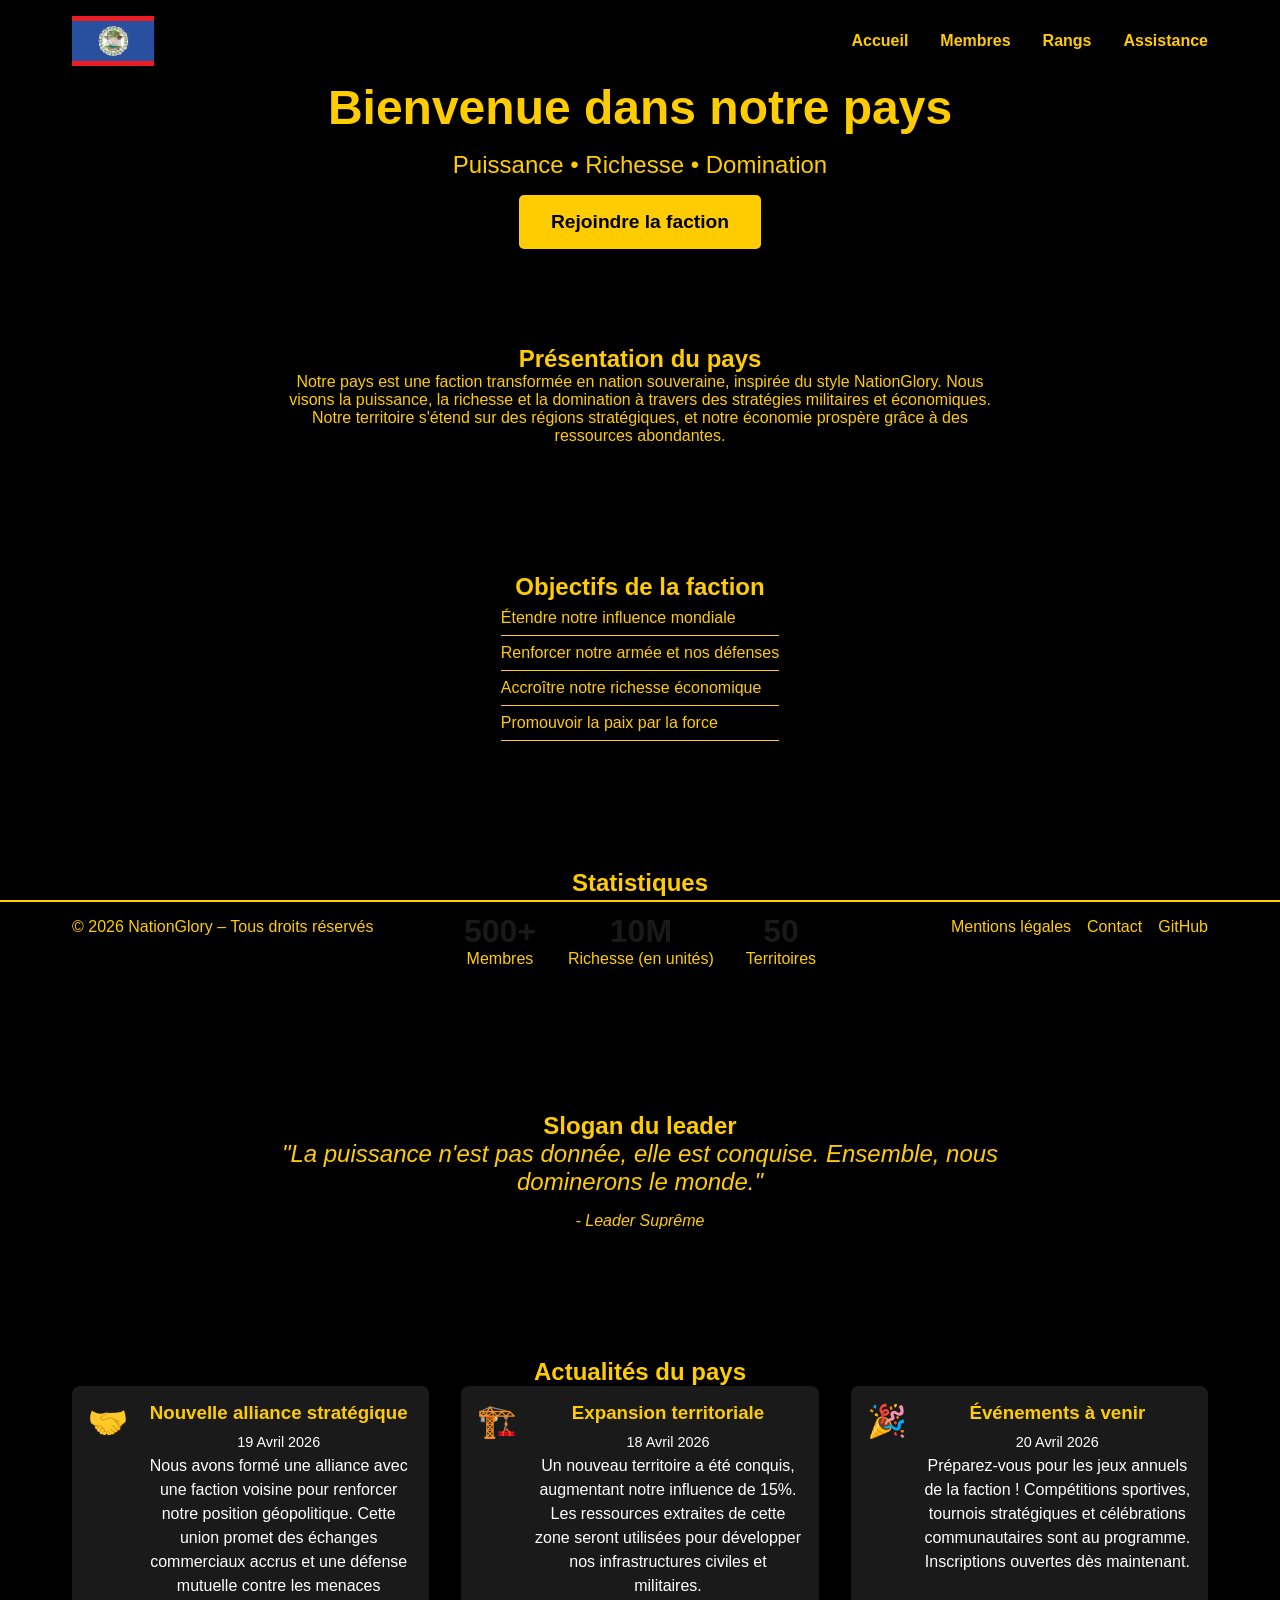
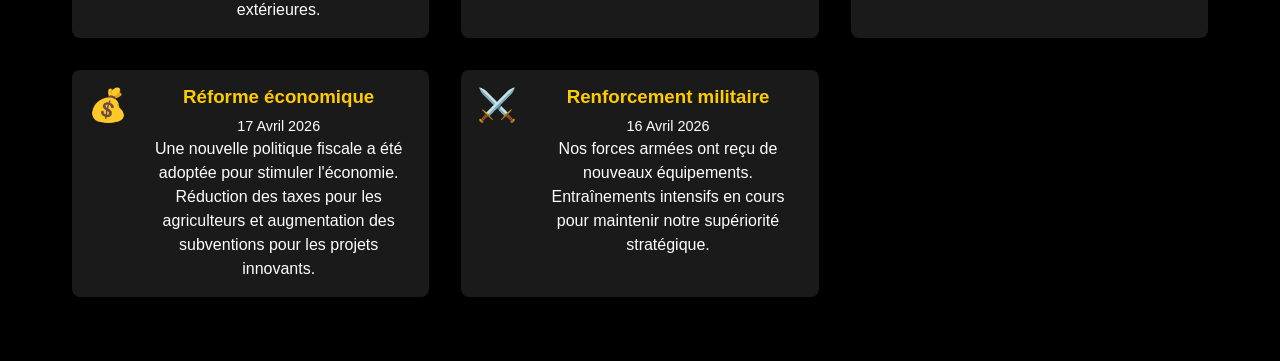
==== index.html @ f55bef1d "Add files via upload" ====
<!DOCTYPE html>
<html lang="fr">
<head>
    <meta charset="UTF-8">
    <meta name="viewport" content="width=device-width, initial-scale=1.0">
    <title>NationGlory - Accueil</title>
    <link rel="stylesheet" href="style.css">
</head>
<body>
    <video autoplay muted loop id="background-video">
        <source src="https://static.nationsglory.fr/site.mp4" type="video/mp4">
        Votre navigateur ne supporte pas la vidéo.
    </video>

    <nav>
        <div class="nav-container">
            <img src="drapeau.svg" alt="Drapeau" class="logo">
            <ul class="nav-menu">
                <li><a href="index.html">Accueil</a></li>
                <li><a href="membres.html">Membres</a></li>
                <li><a href="rangs.html">Rangs</a></li>
                <li><a href="support.html">Assistance</a></li>
            </ul>
        </div>
    </nav>

    <main>
        <section class="hero">
            <h1 class="glow-text">Bienvenue dans notre pays</h1>
            <p class="fade-in">Puissance • Richesse • Domination</p>
            <button class="cta-button fade-in">Rejoindre la faction</button>
        </section>

        <section class="presentation fade-in">
            <h2>Présentation du pays</h2>
            <p>Notre pays est une faction transformée en nation souveraine, inspirée du style NationGlory. Nous visons la puissance, la richesse et la domination à travers des stratégies militaires et économiques. Notre territoire s'étend sur des régions stratégiques, et notre économie prospère grâce à des ressources abondantes.</p>
        </section>

        <section class="objectifs fade-in">
            <h2>Objectifs de la faction</h2>
            <ul>
                <li>Étendre notre influence mondiale</li>
                <li>Renforcer notre armée et nos défenses</li>
                <li>Accroître notre richesse économique</li>
                <li>Promouvoir la paix par la force</li>
            </ul>
        </section>

        <section class="statistiques fade-in">
            <h2>Statistiques</h2>
            <div class="stats">
                <div class="stat">
                    <h3>500+</h3>
                    <p>Membres</p>
                </div>
                <div class="stat">
                    <h3>10M</h3>
                    <p>Richesse (en unités)</p>
                </div>
                <div class="stat">
                    <h3>50</h3>
                    <p>Territoires</p>
                </div>
            </div>
        </section>

        <section class="slogan fade-in">
            <h2>Slogan du leader</h2>
            <blockquote>"La puissance n'est pas donnée, elle est conquise. Ensemble, nous dominerons le monde."</blockquote>
            <cite>- Leader Suprême</cite>
        </section>

        <section class="actualites fade-in">
            <h2>Actualités du pays</h2>
            <div class="news">
                <article class="news-item">
                    <div class="news-icon">🤝</div>
                    <div class="news-content">
                        <h3>Nouvelle alliance stratégique</h3>
                        <p class="news-date">19 Avril 2026</p>
                        <p>Nous avons formé une alliance avec une faction voisine pour renforcer notre position géopolitique. Cette union promet des échanges commerciaux accrus et une défense mutuelle contre les menaces extérieures.</p>
                    </div>
                </article>
                <article class="news-item">
                    <div class="news-icon">🏗️</div>
                    <div class="news-content">
                        <h3>Expansion territoriale</h3>
                        <p class="news-date">18 Avril 2026</p>
                        <p>Un nouveau territoire a été conquis, augmentant notre influence de 15%. Les ressources extraites de cette zone seront utilisées pour développer nos infrastructures civiles et militaires.</p>
                    </div>
                </article>
                <article class="news-item">
                    <div class="news-icon">🎉</div>
                    <div class="news-content">
                        <h3>Événements à venir</h3>
                        <p class="news-date">20 Avril 2026</p>
                        <p>Préparez-vous pour les jeux annuels de la faction ! Compétitions sportives, tournois stratégiques et célébrations communautaires sont au programme. Inscriptions ouvertes dès maintenant.</p>
                    </div>
                </article>
                <article class="news-item">
                    <div class="news-icon">💰</div>
                    <div class="news-content">
                        <h3>Réforme économique</h3>
                        <p class="news-date">17 Avril 2026</p>
                        <p>Une nouvelle politique fiscale a été adoptée pour stimuler l'économie. Réduction des taxes pour les agriculteurs et augmentation des subventions pour les projets innovants.</p>
                    </div>
                </article>
                <article class="news-item">
                    <div class="news-icon">⚔️</div>
                    <div class="news-content">
                        <h3>Renforcement militaire</h3>
                        <p class="news-date">16 Avril 2026</p>
                        <p>Nos forces armées ont reçu de nouveaux équipements. Entraînements intensifs en cours pour maintenir notre supériorité stratégique.</p>
                    </div>
                </article>
            </div>
        </section>
    </main>

    <footer id="footer" class="footer hidden">
        <div class="footer-content">
            <p>&copy; 2026 NationGlory – Tous droits réservés</p>
            <div class="footer-links">
                <a href="#">Mentions légales</a>
                <a href="support.html">Contact</a>
                <a href="#" target="_blank">GitHub</a>
            </div>
        </div>
    </footer>

    <script src="script.js"></script>
</body>
</html>
</body>
</html>
---- style.css ----
/* Style global */
* {
    margin: 0;
    padding: 0;
    box-sizing: border-box;
}

body {
    font-family: 'Arial', sans-serif;
    color: #ffcc00;
    background-color: #000;
    overflow-x: hidden;
}

#background-video {
    position: fixed;
    top: 0;
    left: 0;
    width: 100%;
    height: 100%;
    object-fit: cover;
    z-index: -1;
}

/* Navbar */
nav {
    position: fixed;
    top: 0;
    width: 100%;
    background: rgba(0, 0, 0, 0.8);
    z-index: 1000;
}

.nav-container {
    display: flex;
    justify-content: space-between;
    align-items: center;
    padding: 1rem 2rem;
    max-width: 1200px;
    margin: 0 auto;
}

.logo {
    height: 50px;
    width: auto;
}

.nav-menu {
    list-style: none;
    display: flex;
    gap: 2rem;
}

.nav-menu li {
    position: relative;
}

.nav-menu a {
    color: #ffcc00;
    text-decoration: none;
    font-weight: bold;
    transition: color 0.3s;
}

.nav-menu a:hover {
    color: #fff;
}

/* Dropdown */
.dropdown:hover .dropdown-menu {
    display: block;
}

.dropdown-menu {
    display: none;
    position: absolute;
    top: 100%;
    left: 0;
    background: linear-gradient(135deg, #000080, #800080);
    border-radius: 8px;
    padding: 0.5rem 0;
    min-width: 200px;
    box-shadow: 0 4px 8px rgba(0, 0, 0, 0.5);
}

.dropdown-menu li {
    list-style: none;
}

.dropdown-menu a {
    display: block;
    padding: 0.5rem 1rem;
    color: #ffcc00;
    text-decoration: none;
    transition: background 0.3s;
}

.dropdown-menu a:hover {
    background: rgba(255, 255, 255, 0.1);
}

/* Main content */
main {
    padding-top: 80px;
    min-height: 100vh;
    display: flex;
    flex-direction: column;
    align-items: center;
    justify-content: center;
    text-align: center;
}

/* Hero section */
.hero {
    margin-bottom: 2rem;
}

.hero h1 {
    font-size: 3rem;
    margin-bottom: 1rem;
    text-shadow: 2px 2px 4px rgba(0, 0, 0, 0.8);
}

.hero p {
    font-size: 1.5rem;
    text-shadow: 1px 1px 2px rgba(0, 0, 0, 0.8);
}

/* Presentation */
.presentation {
    max-width: 800px;
    margin: 2rem auto;
    padding: 2rem;
    background: rgba(0, 0, 0, 0.7);
    border-radius: 10px;
    box-shadow: 0 4px 8px rgba(0, 0, 0, 0.5);
}

/* Membres */
.membres {
    width: 100%;
    max-width: 1200px;
}

.cartes {
    display: flex;
    justify-content: center;
    gap: 2rem;
    flex-wrap: wrap;
}

.carte {
    background: rgba(0, 0, 0, 0.8);
    border: 2px solid #ffcc00;
    border-radius: 10px;
    padding: 2rem;
    width: 300px;
    transition: transform 0.3s, box-shadow 0.3s;
    position: relative;
    text-align: center;
}

.carte:hover {
    transform: scale(1.05);
    box-shadow: 0 8px 16px rgba(255, 204, 0, 0.5);
}

.carte h3 {
    font-size: 1.5rem;
    margin-bottom: 1rem;
}

/* Nouveaux styles */
.avatar {
    width: 80px;
    height: 80px;
    border-radius: 50%;
    background: #ffcc00;
    display: flex;
    align-items: center;
    justify-content: center;
    font-size: 2rem;
    margin: 0 auto 1rem;
    border: 3px solid #fff;
    overflow: hidden;
}

.avatar-img {
    width: 100%;
    height: 100%;
    object-fit: cover;
    border-radius: 50%;
}

.badge {
    display: inline-block;
    padding: 0.5rem 1rem;
    border-radius: 20px;
    font-weight: bold;
    margin-bottom: 1rem;
}

.leader-badge {
    background: #ffcc00;
    color: #000;
}

.general-badge {
    background: #ffcc00;
    color: #000;
}

.soldat-badge {
    background: #ffcc00;
    color: #000;
}

.status {
    width: 15px;
    height: 15px;
    border-radius: 50%;
    position: absolute;
    top: 10px;
    right: 10px;
}

.online {
    background: #00ff00;
    box-shadow: 0 0 5px #00ff00;
}

.offline {
    background: #ff0000;
    box-shadow: 0 0 5px #ff0000;
}

.holographic {
    background: rgba(0, 0, 0, 0.8);
    border: 2px solid #ffcc00;
    position: relative;
}

/* Rangs */
.rangs {
    max-width: 800px;
    margin: 2rem auto;
    padding: 2rem;
    background: rgba(0, 0, 0, 0.7);
    border-radius: 10px;
    box-shadow: 0 4px 8px rgba(0, 0, 0, 0.5);
}

.liste-rangs {
    list-style: none;
    text-align: left;
}

.liste-rangs li {
    padding: 0.5rem 0;
    border-bottom: 1px solid #ffcc00;
}

/* Responsive */
@media (max-width: 768px) {
    .nav-menu {
        flex-direction: column;
        gap: 1rem;
    }

    .cartes {
        flex-direction: column;
        align-items: center;
    }

    .hero h1 {
        font-size: 2rem;
    }

    .hero p {
        font-size: 1.2rem;
    }

    .stats {
        flex-direction: column;
        align-items: center;
    }

    .news {
        flex-direction: column;
        align-items: center;
    }

    .news article {
        width: 100%;
        max-width: 300px;
    }

    .cartes-quetes {
        flex-direction: column;
        align-items: center;
    }

    .quete-carte {
        width: 100%;
        max-width: 350px;
    }
}

/* Notifications */
#notifications {
    position: fixed;
    bottom: 20px;
    right: 20px;
    z-index: 10000;
    display: flex;
    flex-direction: column;
    gap: 10px;
}

.notification {
    background: rgba(0, 0, 0, 0.9);
    border: 2px solid #ffcc00;
    border-radius: 8px;
    padding: 15px;
    color: #ffcc00;
    font-weight: bold;
    min-width: 300px;
    box-shadow: 0 4px 8px rgba(0, 0, 0, 0.5);
    animation: slideIn 0.5s ease-out;
    position: relative;
    overflow: hidden;
}

.notification.success {
    border-color: #00ff00;
    color: #00ff00;
}

.notification.error {
    border-color: #ff0000;
    color: #ff0000;
}

.notification .progress-bar {
    position: absolute;
    bottom: 0;
    left: 0;
    height: 4px;
    background: #ffcc00;
    animation: progress 3s linear forwards;
}

@keyframes slideIn {
    from { transform: translateX(100%); opacity: 0; }
    to { transform: translateX(0); opacity: 1; }
}

@keyframes progress {
    from { width: 100%; }
    to { width: 0%; }
}

/* Quête en cours */

/* Support */
.support {
    max-width: 800px;
    margin: 2rem auto;
    padding: 2rem;
    background: rgba(0, 0, 0, 0.7);
    border-radius: 10px;
    box-shadow: 0 4px 8px rgba(0, 0, 0, 0.5);
    text-align: center;
}

.support h1 {
    margin-bottom: 1rem;
}

.support-form {
    display: flex;
    flex-direction: column;
    gap: 1rem;
    margin: 2rem 0;
}

.support-form label {
    text-align: left;
    font-weight: bold;
}

.support-form input,
.support-form textarea {
    padding: 0.5rem;
    border: 1px solid #ffcc00;
    border-radius: 5px;
    background: rgba(255, 255, 255, 0.1);
    color: #ffcc00;
}

.support-form button {
    padding: 0.5rem;
    background: #ffcc00;
    color: #000;
    border: none;
    border-radius: 5px;
    cursor: pointer;
    font-weight: bold;
}

.support-form button:hover {
    background: #fff;
}

.faq {
    text-align: left;
    margin-top: 2rem;
}

.faq h2 {
    margin-bottom: 1rem;
}

.faq details {
    margin-bottom: 1rem;
}

.faq summary {
    cursor: pointer;
    font-weight: bold;
    color: #ffcc00;
}

.faq p {
    margin-top: 0.5rem;
    color: #fff;
}

/* Animations */
@keyframes glow {
    0% { text-shadow: 0 0 5px #ffcc00; }
    50% { text-shadow: 0 0 20px #ffcc00, 0 0 30px #ffcc00; }
    100% { text-shadow: 0 0 5px #ffcc00; }
}

@keyframes fadeIn {
    from { opacity: 0; transform: translateY(20px); }
    to { opacity: 1; transform: translateY(0); }
}

.glow-text {
    animation: glow 2s ease-in-out infinite alternate;
}

.fade-in {
    animation: fadeIn 1s ease-out;
}

/* Footer */
.footer {
    position: fixed;
    bottom: 0;
    left: 0;
    width: 100%;
    background: rgba(0, 0, 0, 0.9);
    border-top: 2px solid #ffcc00;
    color: #ffcc00;
    padding: 1rem 0;
    z-index: 1000;
    transition: transform 0.3s ease;
}

.footer.hidden {
    transform: translateY(100%);
}

.footer.visible {
    transform: translateY(0);
}

.footer-content {
    max-width: 1200px;
    margin: 0 auto;
    display: flex;
    justify-content: space-between;
    align-items: center;
    padding: 0 2rem;
    flex-wrap: wrap;
}

.footer-links {
    display: flex;
    gap: 1rem;
}

.footer-links a {
    color: #ffcc00;
    text-decoration: none;
    transition: color 0.3s;
}

.footer-links a:hover {
    color: #fff;
}

/* Responsive */
@media (max-width: 768px) {
    .footer-content {
        flex-direction: column;
        text-align: center;
        gap: 1rem;
    }

    .footer-links {
        justify-content: center;
    }
}

/* CTA Button */
.cta-button {
    background: #ffcc00;
    color: #000;
    border: none;
    padding: 1rem 2rem;
    font-size: 1.2rem;
    font-weight: bold;
    border-radius: 5px;
    cursor: pointer;
    transition: background 0.3s, transform 0.3s;
    margin-top: 1rem;
}

.cta-button:hover {
    background: #fff;
    transform: scale(1.05);
}

/* Objectifs */
.objectifs {
    max-width: 800px;
    margin: 2rem auto;
    padding: 2rem;
    background: rgba(0, 0, 0, 0.7);
    border-radius: 10px;
    box-shadow: 0 4px 8px rgba(0, 0, 0, 0.5);
}

.objectifs ul {
    list-style: none;
    text-align: left;
}

.objectifs li {
    padding: 0.5rem 0;
    border-bottom: 1px solid #ffcc00;
}

/* Statistiques */
.statistiques {
    max-width: 1200px;
    margin: 2rem auto;
    padding: 2rem;
    background: rgba(0, 0, 0, 0.7);
    border-radius: 10px;
    box-shadow: 0 4px 8px rgba(0, 0, 0, 0.5);
}

.stats {
    display: flex;
    justify-content: space-around;
    flex-wrap: wrap;
}

.stat {
    text-align: center;
    margin: 1rem;
}

.stat h3 {
    font-size: 2rem;
    color: #fff;
}

/* Slogan */
.slogan {
    max-width: 800px;
    margin: 2rem auto;
    padding: 2rem;
    background: rgba(0, 0, 0, 0.7);
    border-radius: 10px;
    box-shadow: 0 4px 8px rgba(0, 0, 0, 0.5);
    text-align: center;
}

.slogan blockquote {
    font-style: italic;
    font-size: 1.5rem;
    margin-bottom: 1rem;
}

.slogan cite {
    color: #ffcc00;
}

/* Actualités */
.actualites {
    max-width: 1200px;
    margin: 2rem auto;
    padding: 2rem;
    background: rgba(0, 0, 0, 0.7);
    border-radius: 10px;
    box-shadow: 0 4px 8px rgba(0, 0, 0, 0.5);
}

.news {
    display: grid;
    grid-template-columns: repeat(auto-fit, minmax(300px, 1fr));
    gap: 2rem;
}

.news-item {
    display: flex;
    align-items: flex-start;
    gap: 1rem;
    padding: 1rem;
    background: rgba(255, 255, 255, 0.1);
    border-radius: 8px;
    transition: transform 0.3s;
}

.news-item:hover {
    transform: scale(1.05);
}

.news-icon {
    font-size: 2rem;
    flex-shrink: 0;
}

.news-content h3 {
    margin: 0 0 0.5rem 0;
    color: #ffcc00;
}

.news-date {
    font-size: 0.9rem;
    color: #ccc;
    margin-bottom: 0.5rem;
}

.news-content p {
    margin: 0;
    color: #fff;
    line-height: 1.5;
}

/* Quêtes */
.mission-briefing {
    text-align: center;
    margin-bottom: 2rem;
    padding: 2rem;
    background: rgba(0, 0, 0, 0.8);
    border-radius: 10px;
    box-shadow: 0 4px 8px rgba(0, 0, 0, 0.5);
}

.mission-briefing h1 {
    font-size: 2.5rem;
    margin-bottom: 1rem;
    text-shadow: 2px 2px 4px rgba(0, 0, 0, 0.8);
}

.quetes-section {
    margin: 2rem auto;
    max-width: 1200px;
    padding: 2rem;
    background: rgba(0, 0, 0, 0.7);
    border-radius: 10px;
    box-shadow: 0 4px 8px rgba(0, 0, 0, 0.5);
}

.cartes-quetes {
    display: flex;
    justify-content: center;
    gap: 2rem;
    flex-wrap: wrap;
}

.quete-carte {
    background: rgba(0, 0, 0, 0.8);
    border: 2px solid #ffcc00;
    border-radius: 10px;
    padding: 2rem;
    width: 350px;
    text-align: center;
    transition: transform 0.3s, box-shadow 0.3s;
}

.quete-carte:hover {
    transform: scale(1.05);
    box-shadow: 0 8px 16px rgba(255, 204, 0, 0.8);
}

.quete-carte h3 {
    font-size: 1.5rem;
    margin-bottom: 1rem;
}

.quete-carte p {
    margin-bottom: 0.5rem;
    text-align: left;
}

.quete-carte strong {
    color: #fff;
}

.quete-link {
    display: inline-block;
    margin-top: 1rem;
    padding: 0.5rem 1rem;
    background: #ffcc00;
    color: #000;
    text-decoration: none;
    border-radius: 5px;
    transition: background 0.3s;
}

.quete-link:hover {
    background: #fff;
}
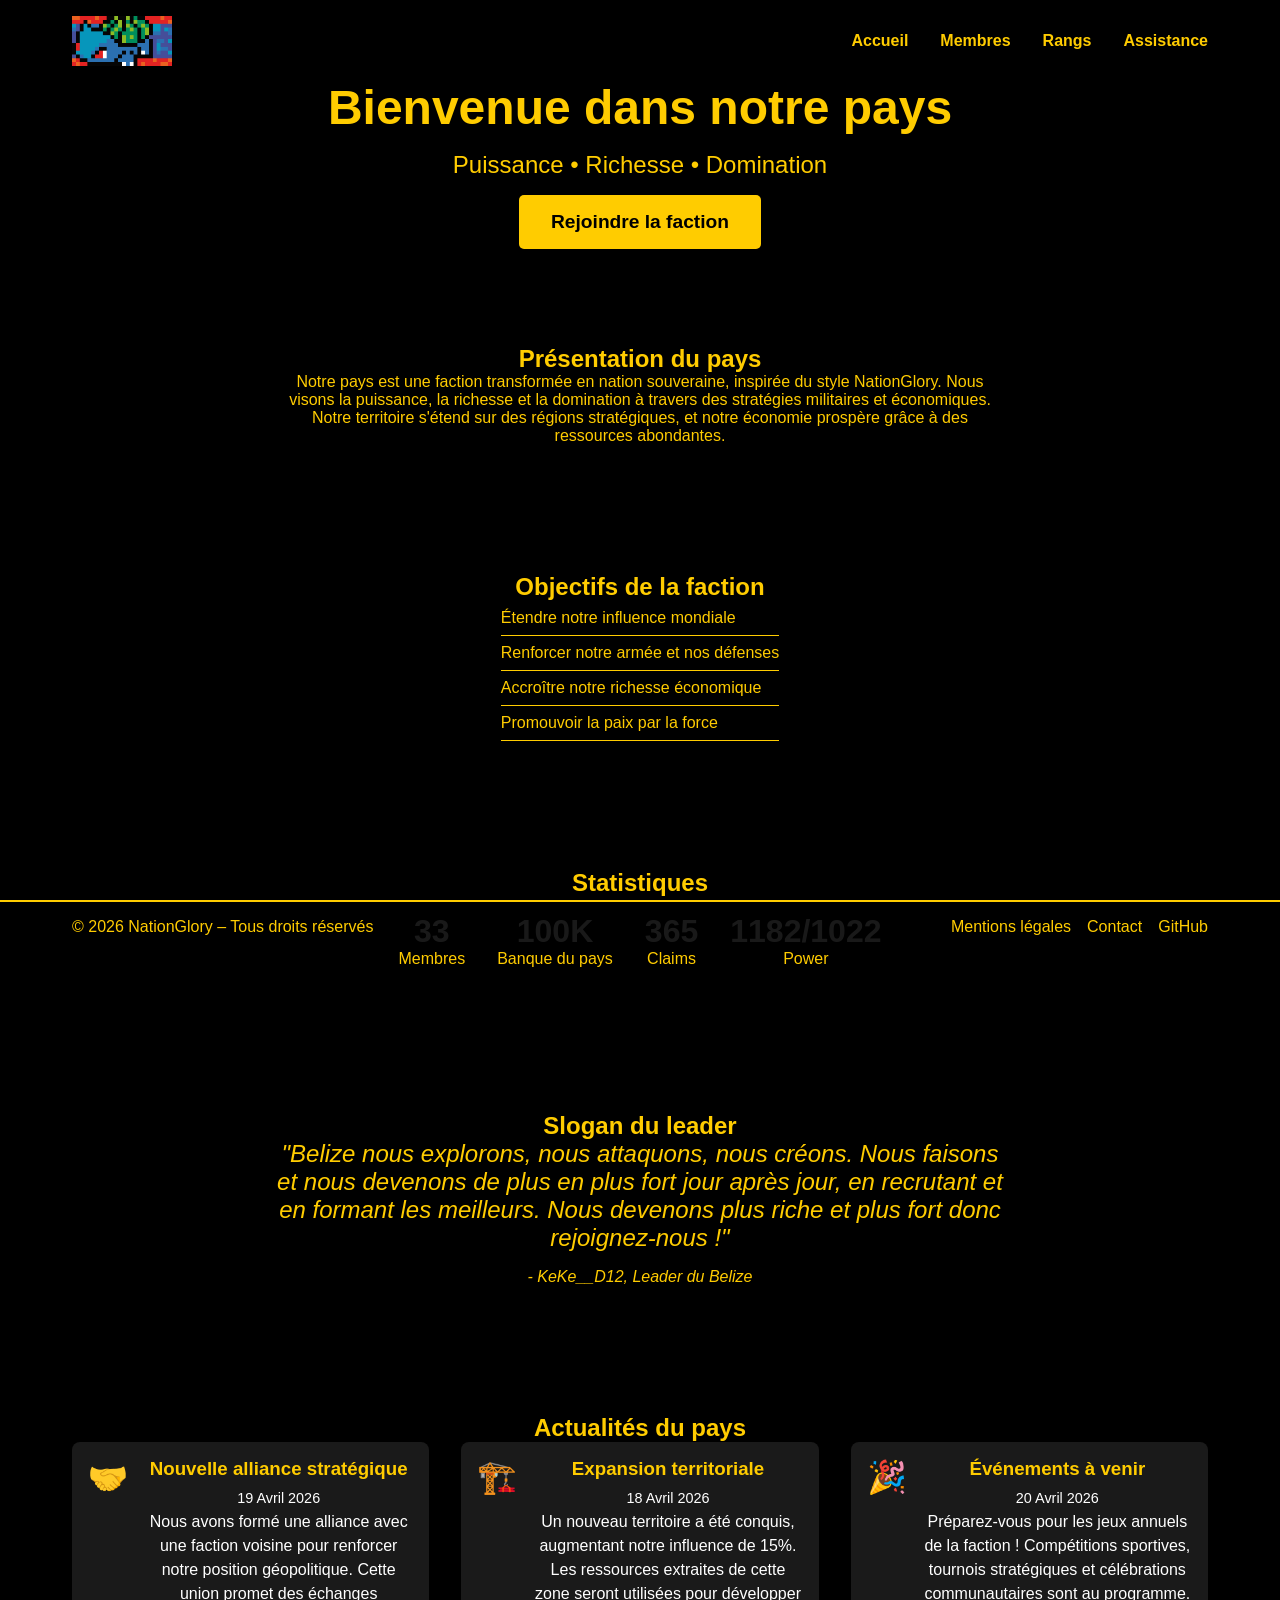
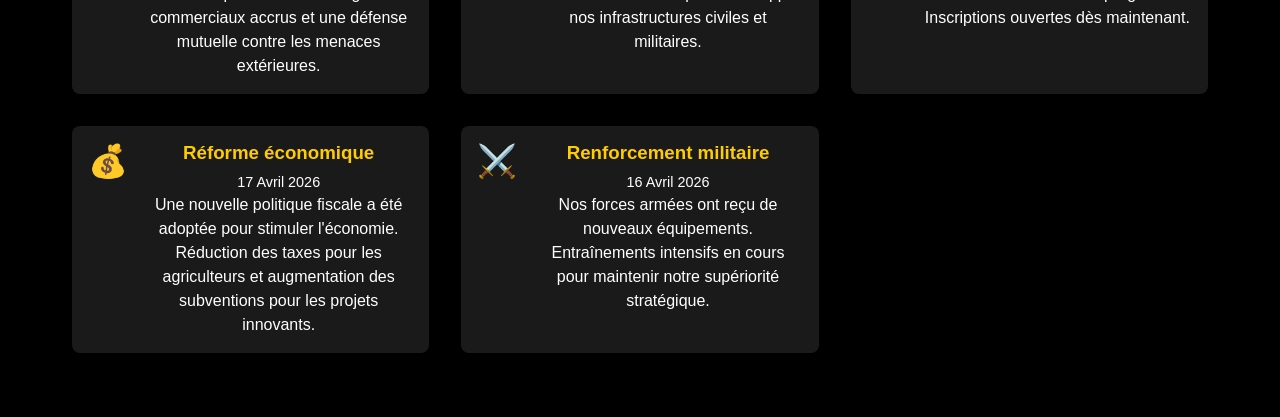
==== commit 4fcbff88: "Update index.html" ====
--- a/index.html
+++ b/index.html
@@ -14,7 +14,7 @@
 
     <nav>
         <div class="nav-container">
-            <img src="drapeau.svg" alt="Drapeau" class="logo">
+            <img src="[data-uri]" alt="Drapeau" class="logo">
             <ul class="nav-menu">
                 <li><a href="index.html">Accueil</a></li>
                 <li><a href="membres.html">Membres</a></li>
@@ -50,24 +50,29 @@
             <h2>Statistiques</h2>
             <div class="stats">
                 <div class="stat">
-                    <h3>500+</h3>
+                    <h3>33</h3>
                     <p>Membres</p>
                 </div>
                 <div class="stat">
-                    <h3>10M</h3>
-                    <p>Richesse (en unités)</p>
+                    <h3>100K</h3>
+                    <p>Banque du pays</p>
                 </div>
                 <div class="stat">
-                    <h3>50</h3>
-                    <p>Territoires</p>
+                    <h3>365</h3>
+                    <p>Claims</p>
+                </div>
+                <div class="stat">
+                    <h3>1182/1022</h3>
+                    <p>Power
+                    </p>
                 </div>
             </div>
         </section>
 
         <section class="slogan fade-in">
             <h2>Slogan du leader</h2>
-            <blockquote>"La puissance n'est pas donnée, elle est conquise. Ensemble, nous dominerons le monde."</blockquote>
-            <cite>- Leader Suprême</cite>
+            <blockquote>"Belize nous explorons, nous attaquons, nous créons. Nous faisons et nous devenons de plus en plus fort jour après jour, en recrutant et en formant les meilleurs. Nous devenons plus riche et plus fort donc rejoignez-nous !"</blockquote>
+            <cite>- KeKe__D12, Leader du Belize</cite>
         </section>
 
         <section class="actualites fade-in">
@@ -132,4 +137,4 @@
 </body>
 </html>
 </body>
-</html>+</html>
